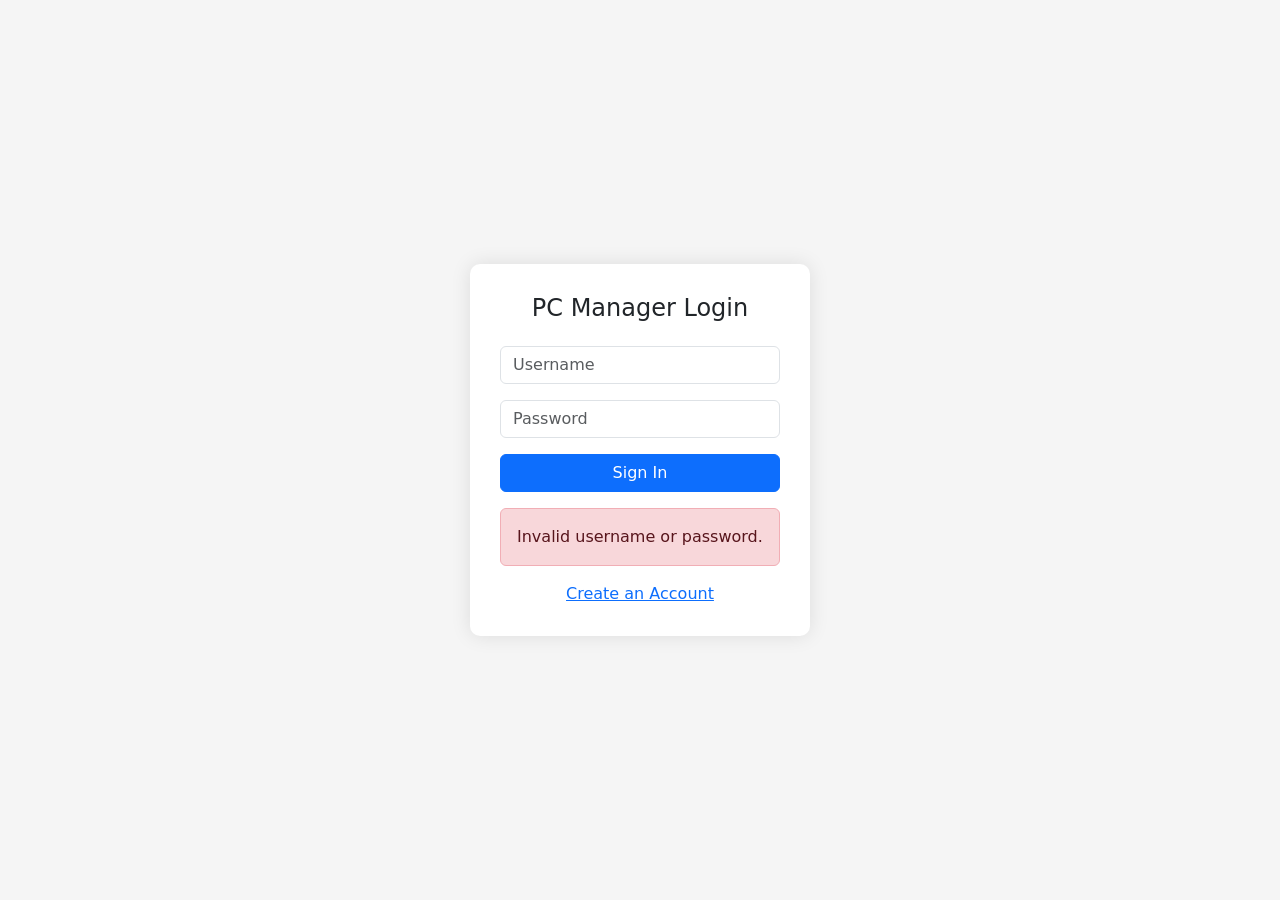
==== src/main/resources/static/login.html @ 0716ff3a "implement user registration and form login for US1" ====
<!DOCTYPE html>
<html lang="en">
<head>
    <meta charset="UTF-8">
    <title>Login</title>
    <link rel="stylesheet" href="https://cdn.jsdelivr.net/npm/bootstrap@5.3.0/dist/css/bootstrap.min.css">
    <style>
        body { display: flex; align-items: center; justify-content: center; height: 100vh; background-color: #f5f5f5; }
        .login-form { width: 340px; padding: 30px; background: #fff; border-radius: 10px; box-shadow: 0px 0px 20px 0px rgba(0,0,0,0.1); }
    </style>
</head>
<body>
    <div class="login-form">
        <h4 class="text-center mb-4">PC Manager Login</h4>
        <form action="/login" method="post">
            <div class="mb-3">
                <input type="text" name="username" class="form-control" placeholder="Username" required>
            </div>
            <div class="mb-3">
                <input type="password" name="password" class="form-control" placeholder="Password" required>
            </div>
            <div class="d-grid">
                <button type="submit" class="btn btn-primary">Sign In</button>
            </div>
            <div th:if="${param.error}" class="alert alert-danger mt-3">
                Invalid username or password.
            </div>
        </form>
        <div class="text-center mt-3">
            <a href="/register.html">Create an Account</a>
        </div>
    </div>
</body>
</html>
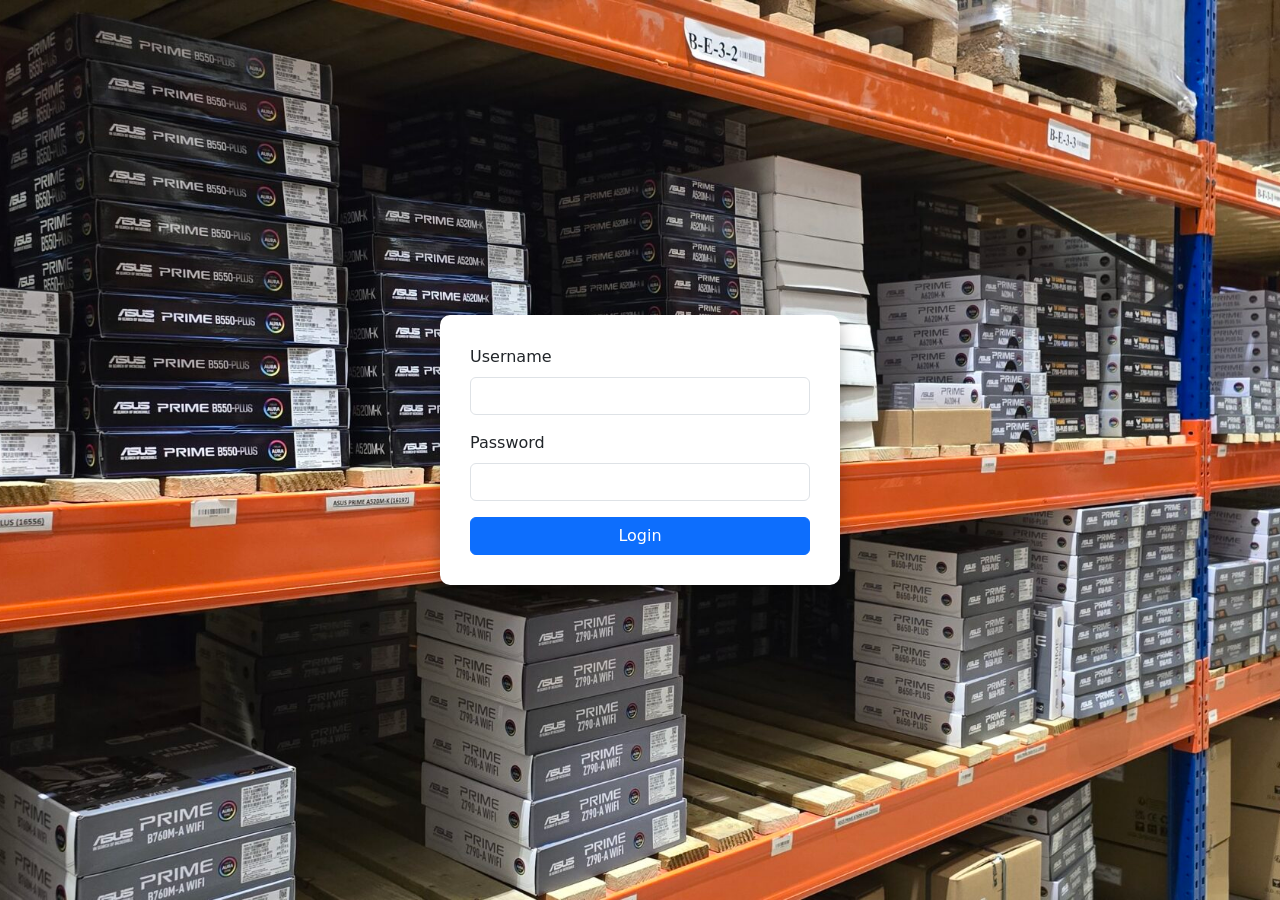
==== commit 5c5997a6: "Added custom loging with working JWT sessions working." ====
--- a/src/main/resources/static/login.html
+++ b/src/main/resources/static/login.html
@@ -1,34 +1,32 @@
 <!DOCTYPE html>
 <html lang="en">
 <head>
-    <meta charset="UTF-8">
-    <title>Login</title>
-    <link rel="stylesheet" href="https://cdn.jsdelivr.net/npm/bootstrap@5.3.0/dist/css/bootstrap.min.css">
-    <style>
-        body { display: flex; align-items: center; justify-content: center; height: 100vh; background-color: #f5f5f5; }
-        .login-form { width: 340px; padding: 30px; background: #fff; border-radius: 10px; box-shadow: 0px 0px 20px 0px rgba(0,0,0,0.1); }
-    </style>
+	<meta charset="UTF-8">
+	<title>PC Manager - Login</title>
+	<link rel="stylesheet" href="https://cdn.jsdelivr.net/npm/bootstrap@5.3.0/dist/css/bootstrap.min.css">
+	<link rel="stylesheet" href="login.css">
 </head>
 <body>
-    <div class="login-form">
-        <h4 class="text-center mb-4">PC Manager Login</h4>
-        <form action="/login" method="post">
-            <div class="mb-3">
-                <input type="text" name="username" class="form-control" placeholder="Username" required>
-            </div>
-            <div class="mb-3">
-                <input type="password" name="password" class="form-control" placeholder="Password" required>
-            </div>
-            <div class="d-grid">
-                <button type="submit" class="btn btn-primary">Sign In</button>
-            </div>
-            <div th:if="${param.error}" class="alert alert-danger mt-3">
-                Invalid username or password.
-            </div>
-        </form>
-        <div class="text-center mt-3">
-            <a href="/register.html">Create an Account</a>
-        </div>
-    </div>
+	<div class="login-container">
+		<form id="loginForm">
+			<div class="mb-3">
+				<label class="form-label">Username</label>
+				<input type="text" id="username" class="form-control" required>
+			</div>
+			<div class="mb-3">
+				<label class="form-label">Password</label>
+				<input type="password" id="password" class="form-control" required>
+			</div>
+			<div class="d-grid gap-2">
+				<button type="submit" class="btn btn-primary">Login</button>
+			</div>
+
+			<div id="errorMsg" class="alert alert-danger mt-3 text-center" style="display: none;">
+				Invalid username or password.
+			</div>
+		</form>
+	</div>
+	<script src="https://code.jquery.com/jquery-3.6.0.min.js"></script>
+	<script src="login.js"></script>
 </body>
 </html>
--- a/src/main/resources/static/login.css
+++ b/src/main/resources/static/login.css
@@ -0,0 +1,20 @@
+body {
+	display: flex;
+	align-items: center;
+	justify-content: center;
+	height: 100vh;
+	margin: 0;
+	background-image: url('images/login.jpg');
+	background-size: cover;
+	background-position: center;
+	background-repeat: no-repeat;
+}
+
+.login-container {
+	width: 100%;
+	max-width: 400px;
+	padding: 30px;
+	background: rgba(255, 255, 255);
+	border-radius: 10px;
+	box-shadow: 0 8px 16px rgba(0, 0, 0, 0.3);
+}
